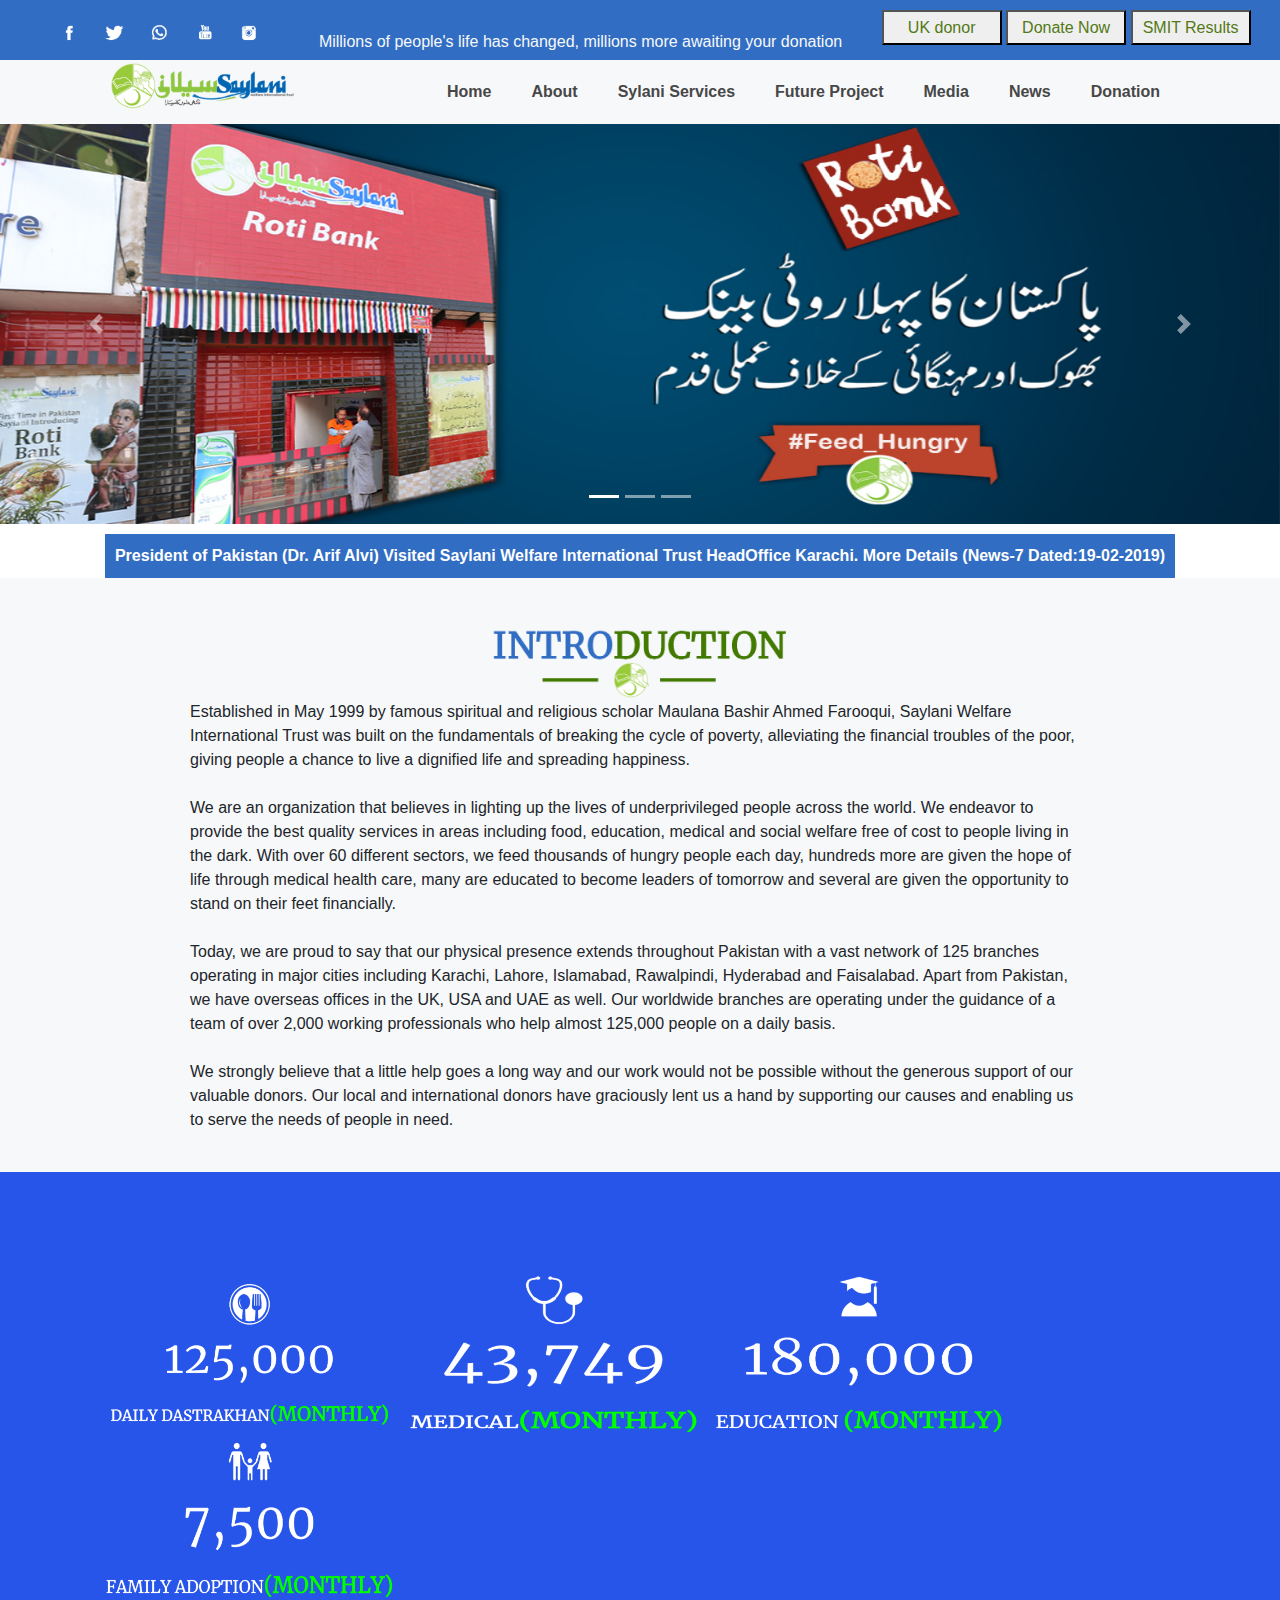
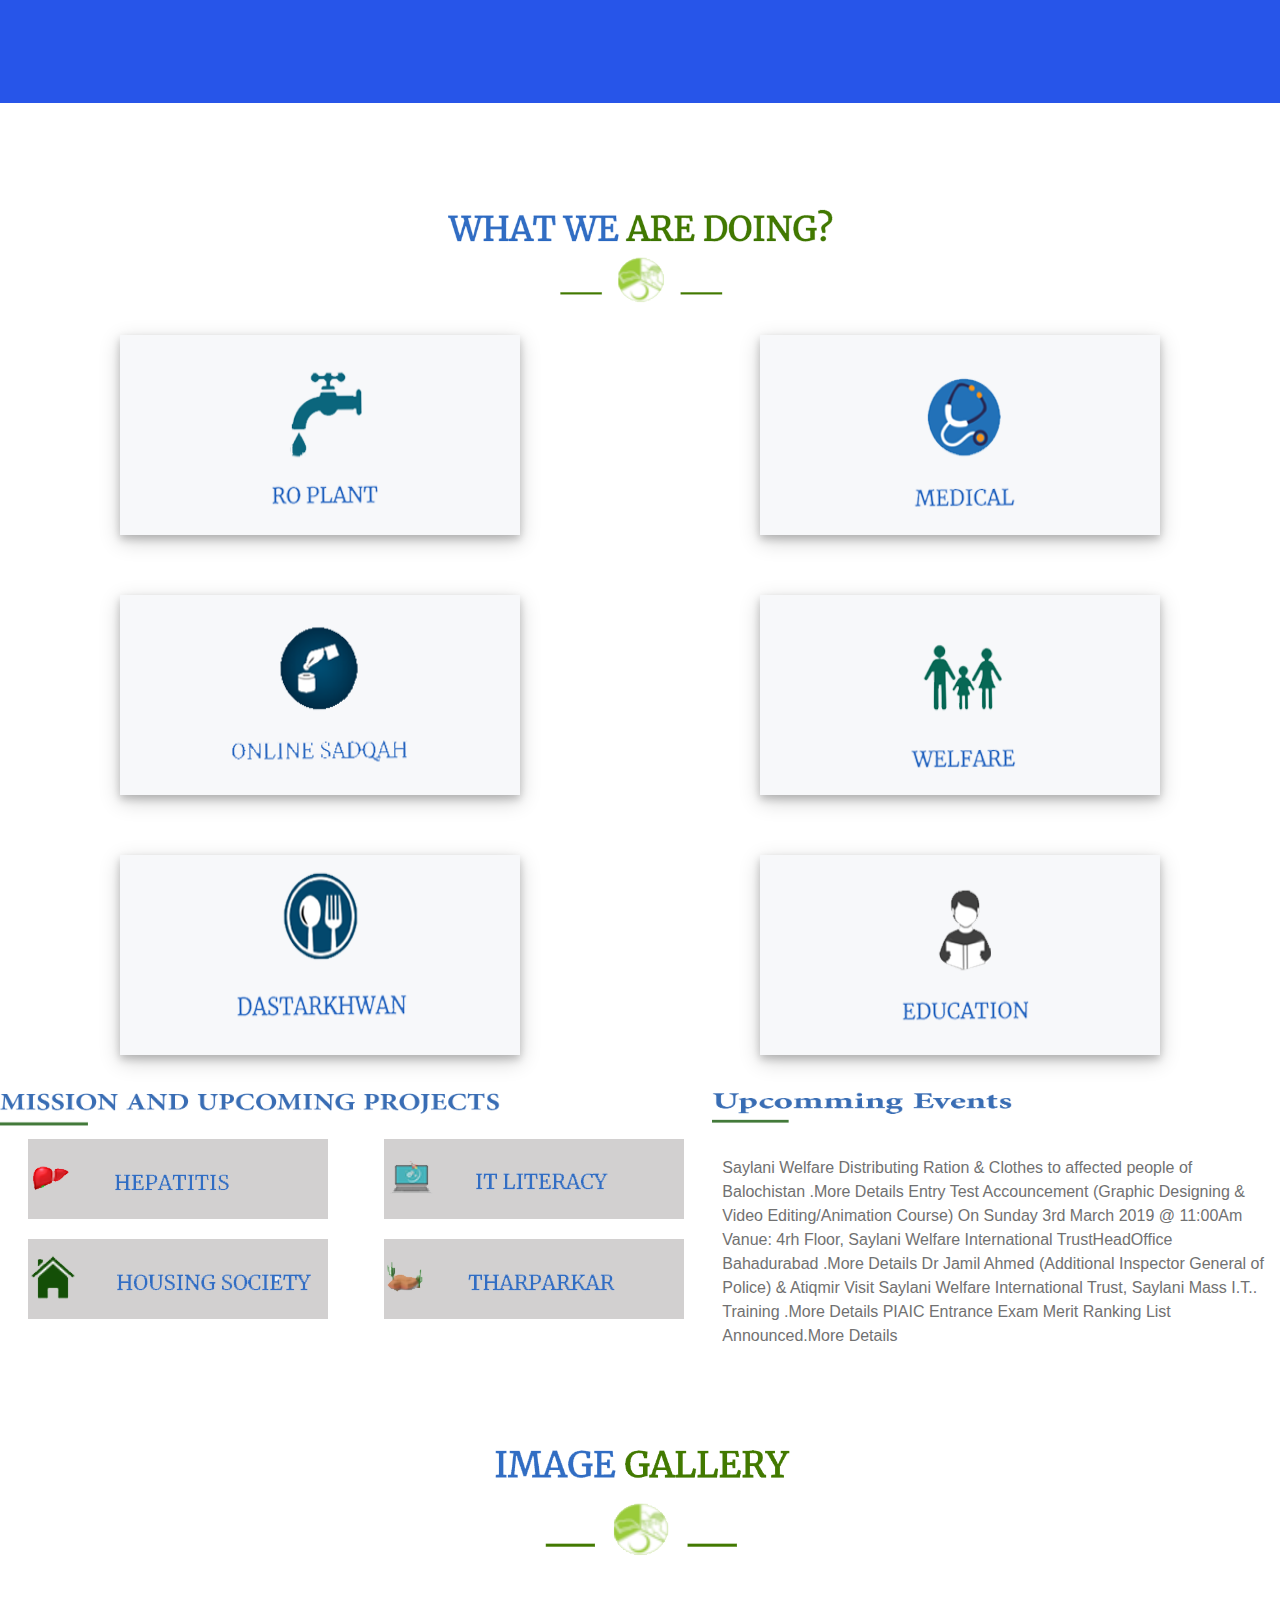
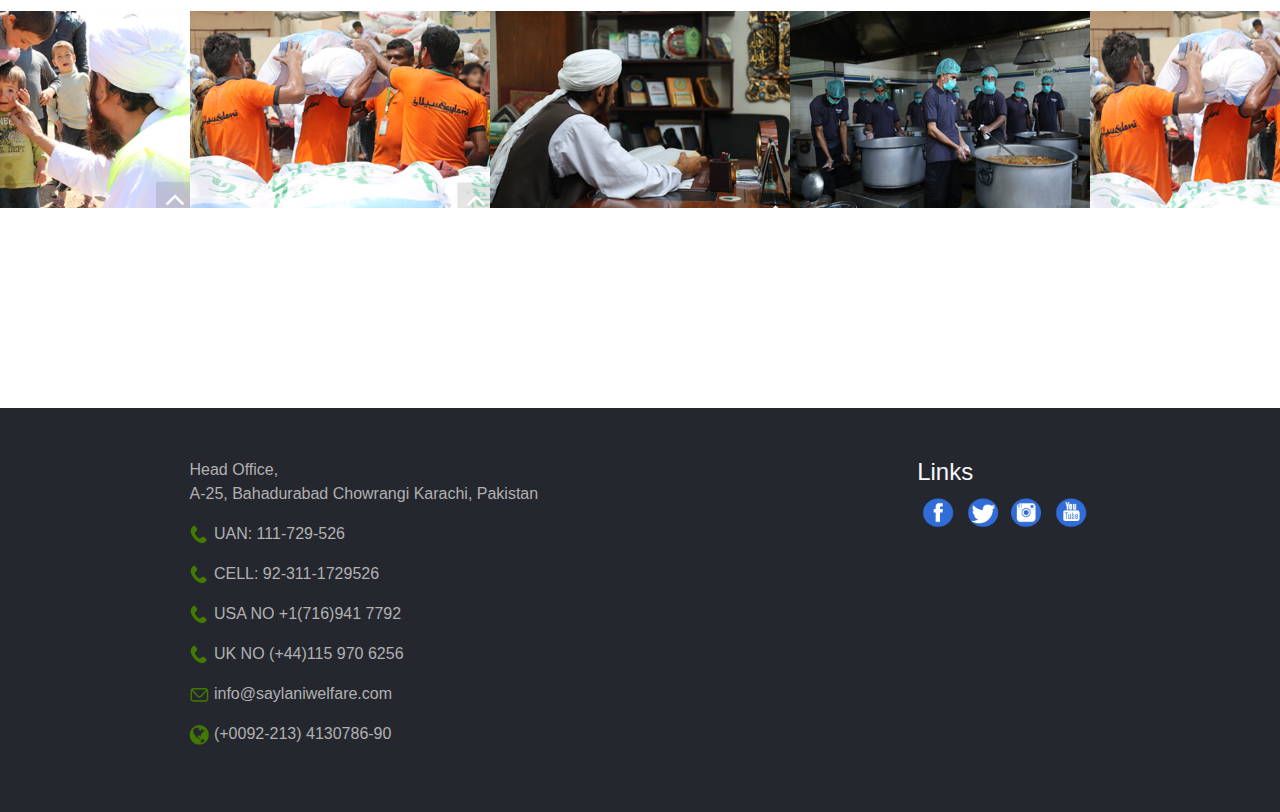
==== index.html @ 1d4e4b9f "completed" ====
<!DOCTYPE html>
<html lang="en">
<head>
   <meta charset="UTF-8">
   <meta name="viewport" content="width=device-width, initial-scale=1.0">
   <link rel="stylesheet" href="https://stackpath.bootstrapcdn.com/bootstrap/4.4.1/css/bootstrap.min.css" integrity="sha384-Vkoo8x4CGsO3+Hhxv8T/Q5PaXtkKtu6ug5TOeNV6gBiFeWPGFN9MuhOf23Q9Ifjh" crossorigin="anonymous"> 
   <link rel="stylesheet" href="style.css">
   <title>Saylani Welfare Trust</title>


</head>
<body>
                            <div class="header">
                               <div class="icn">
                                  <img src="fb.png" class=  " nv social_media_iconic" alt="fb">
                                  <img src="twitter.png" class=" nv social_media_iconic" alt="twitter">
                                  <img src="whatsapp.png" class=" nv social_media_iconic" alt="whatsapp">
                                  <img src="youtube.png" class=" nv social_media_iconic" alt="youtube">
                                  <img src="instagram.png" class=" nv social_media_iconic" alt="instagram">
                               </div>
                                  
                                                 <p class="nv paragraph">
                                                    Millions of people's life has changed, millions more awaiting your donation
                                                 </p>
                                  <div class="leftB">
                                        <button class="nv button">UK donor</button>
                                        <button class="nv button" >Donate Now</button>
                                        <button class="nv button">SMIT Results</button>
                                  </div>
                            
                            </div>
                        
                            <div class="headnav" >
                               <img class="logo" src="Saylani-logo.png" alt="sylani_logo">
                         
                               <div class="nav" >
                                  <ul>
                                     <li> <a href="#"> Home</a></li>
                                     <li>
                                        <a href="#">About</a>
                                           <ul>
                                              <li> <a href="#">Introduction</a> </li>
                                              <li> <a href="#">Chairman</a></li>
                                              <li> <a href="#">Saylani Annual Report</a> </li>
                                           </ul>
                                     </li>
                                     <li>
                                        <a href="#" >Sylani Services</a>
                                              <ul>
                                                 <li><a href="#">Education</a></li>
                                                 <li><a href="#">Welfare</a> </li>
                                                 <li><a href="#">Hajj Application from</a> </li>
                                                 <li><a href="#">Medical</a> </li>
                                                 <li><a href="#">Saylani DastarKhwan</a> </li>
                                                 <li><a href="#">Saylani Ro Plant</a> </li>
                                                 <li><a href="#">Online Sadqah</a> </li>
                                                 <li><a href="#">Online Taweezat/istekhara</a> </li>
                                                 <li><a href="#">Online Saylani job Bank</a> </li>
                                                 <li><a href="#">Online Quran Academy</a> </li>
                                                 <li><a href="#">Books</a> </li>
                                                 <li><a href="#">Sylani Online Masjid</a> </li>
                                              </ul>
                                     </li>
                                     <li>
                                        <a href="#">Future Project</a> 
                                        <ul>
                                           <li>
                                              <a href="#">Sylani University</a>
                                           </li>
                                           <li>
                                              <a href="#">Saylani City</a>
                                           </li>
                                        </ul>
                         
                                     </li>
                                     <li> <a href="#">Media</a></li>
                                     <li><a href="#">News</a> </li>
                                     <li>
                                        <a href="#">Donation</a>
                                           <ul>
                                              <li><a href="#">Sadqa</a></li>
                                              <li><a href="#">Bank Details</a></li>
                                              <li><a href="#">Aqiqa</a></li>
                                              <li><a href="#">Other Donation</a></li>
                                              <li><a href="#">Corona Effecties</a></li>
                                              <li><a href="#">Ramzan - 2020</a></li>
                                              <li><a href="#">Contact Us</a></li>
                                           </ul>
                                     </li>
                                  </ul>
                               </div>
                               
                           </div> 

                     
                              <div class="slider">
                            <div id="carouselExampleIndicators" class="carousel slide" data-ride="carousel">
                               <ol class="carousel-indicators">
                                 <li data-target="#carouselExampleIndicators" data-slide-to="0" class="active"></li>
                                 <li data-target="#carouselExampleIndicators" data-slide-to="1"></li>
                                 <li data-target="#carouselExampleIndicators" data-slide-to="2"></li>
                               </ol>
                               <div class="carousel-inner">
                                 <div class="carousel-item active">
                                   <img src="slide2.jpg" class="d-block w-100" alt="...">
                                 </div>
                                 <div class="carousel-item">
                                   <img src="slide1.jpg" class="d-block w-100" alt="...">
                                 </div>
                                 <div class="carousel-item">
                                   <img src="slider3.png" class="d-block w-100" alt="...">
                                 </div>
                               </div>
                               <a class="carousel-control-prev" href="#carouselExampleIndicators" role="button" data-slide="prev">
                                 <span class="carousel-control-prev-icon" aria-hidden="true"></span>
                                 <span class="sr-only">Previous</span>
                               </a>
                               <a class="carousel-control-next" href="#carouselExampleIndicators" role="button" data-slide="next">
                                 <span class="carousel-control-next-icon" aria-hidden="true"></span>
                                 <span class="sr-only">Next</span>
                               </a>
                             </div> 
                           </div>
                  <div class="i">
                  <div class="red" >
                   
                     <p>
                       President of Pakistan (Dr. Arif Alvi) Visited Saylani Welfare International Trust HeadOffice Karachi. More Details    (News-7 Dated:19-02-2019)
                     </p> 
                  </div>
                  </div>
                  <div class="introo">
               <div class="intro">
                  <div class="introduction">
                     <img src="Introduction.png" alt="intro heading">
                  </div>
                  <div class="body-text">
                     <p>

                        Established in May 1999 by famous spiritual and religious scholar Maulana Bashir Ahmed Farooqui, Saylani Welfare International Trust was built on the fundamentals of breaking the cycle of poverty, alleviating the financial troubles of the poor, giving people a chance to live a dignified life and spreading happiness.

<br>
<br>
We are an organization that believes in lighting up the lives of underprivileged people across the world. We endeavor to provide the best quality services in areas including food, education, medical and social welfare free of cost to people living in the dark. With over 60 different sectors, we feed thousands of hungry people each day, hundreds more are given the hope of life through medical health care, many are educated to become leaders of tomorrow and several are given the opportunity to stand on their feet financially.
<br><br>

Today, we are proud to say that our physical presence extends throughout Pakistan with a vast network of 125 branches operating in major cities including Karachi, Lahore, Islamabad, Rawalpindi, Hyderabad and Faisalabad. Apart from Pakistan, we have overseas offices in the UK, USA and UAE as well. Our worldwide branches are operating under the guidance of a team of over 2,000 working professionals who help almost 125,000 people on a daily basis.
<br><br>
We strongly believe that a little help goes a long way and our work would not be possible without the generous support of our valuable donors. Our local and international donors have graciously lent us a hand by supporting our causes and enabling us to serve the needs of people in need.

<br>
<br>
</p>
                  </div>   
               
               </div>
            </div>

            <div class="figures">
            <div class="figure">
               <img src="1st.png" alt="">
               <img src="2nd.png" alt="">
               <img src="3rd.png" alt="">
               <img src="4th.png" alt="">
            </div>
           </div>






              <div class="what-image">
               <img src="what.png" alt="">
              </div>
              <div class="doingi">
              <div class="doing">
                 
              <div class="ro"><img src="ro.png" alt=""></div>
              <div class="medical"><img src="medical.png" alt=""></div>
              <div class="online"><img src="online.png" alt=""></div>
              <div class="welfare"><img src="welfare.png" alt=""></div>
              <div class="dastarkhan"><img src="dastarkhan.png" alt=""></div>
              <div class="education"><img src="education.png" alt=""></div>
              </div>
              </div>



              <div class="end">
               
               <div class="message">  
                  <div class="mission">
                     <img class="mission" src="mission.png" alt="">
                   <div class="mission-el">
                        <div>
                           <img src="hepatitis.png" alt=""> </div>
                        <div>
                           <img src="it.png" alt=""> </div>
                        <div>
                           <img src="housing.png" alt=""> </div>
                        <div>
                           <img src="thar.png" alt=""> </div>
                   </div>
                  </div>
                 
                 <div class="events">
                  <div><img class="events" src="events.png" alt=""></div>
                 <div class="para"><div class="paragraph"><p>Saylani Welfare Distributing Ration & Clothes to affected people of Balochistan .More Details

                     Entry Test Accouncement (Graphic Designing & Video Editing/Animation Course) On Sunday 3rd March 2019 @ 11:00Am Vanue: 4rh Floor, Saylani Welfare International TrustHeadOffice Bahadurabad .More Details
                     
                     Dr Jamil Ahmed (Additional Inspector General of Police) & Atiqmir Visit Saylani Welfare International Trust, Saylani Mass I.T.. Training .More Details
                     
                     PIAIC Entrance Exam Merit Ranking List Announced.More Details</p></div>
                  </div>
               </div> 
               </div>

              </div>





              <div class="image-gellery">
                 <img src="gallery.png" alt="">
              </div>
              <div class="gallery-stack">
                 <div class="ma">
                         <div><img src="first.png" alt=""></div>
                         <div><img src="second.png" alt=""></div>
                         <div><img src="thrid.png" alt=""></div>
                         <div><img src="fourth.png" alt=""></div>
                         <div><img src="fivth.png" alt=""></div>
                  </div>
            </div>



            <div class="footer">
               <div class="headoffice">
                  <p>Head Office,<br>A-25, Bahadurabad Chowrangi Karachi, Pakistan <br></p>
                  <p><img src="call.png" alt="">     UAN: 111-729-526       </p>
                  <p><img src="call.png" alt="">      CELL: 92-311-1729526      </p>
                  <p><img src="call.png" alt="">      USA NO +1(716)941 7792      </p>
                  <p><img src="call.png" alt="">       UK NO (+44)115 970 6256     </p>
                  <p><img src="message.png" alt="">    info@saylaniwelfare.com     </p>
                  <p><img src="global.png" alt="">     (+0092-213) 4130786-90     </p>
               </div>

               
               <div class="ink">
                  <div><h4>Links</h4></div>
                  <div class="socialmediali">
                     <img src="fb1.png" alt="">
                     <img src="twitter1.png" alt="">
                     <img src="instagram1.png" alt="">
                     <img src="youtube1.png" alt="">
                     
                  </div>

               </div>

            </div>
















               </body>


<script src="https://code.jquery.com/jquery-3.4.1.slim.min.js" integrity="sha384-J6qa4849blE2+poT4WnyKhv5vZF5SrPo0iEjwBvKU7imGFAV0wwj1yYfoRSJoZ+n" crossorigin="anonymous"></script>
<script src="https://cdn.jsdelivr.net/npm/popper.js@1.16.0/dist/umd/popper.min.js" integrity="sha384-Q6E9RHvbIyZFJoft+2mJbHaEWldlvI9IOYy5n3zV9zzTtmI3UksdQRVvoxMfooAo" crossorigin="anonymous"></script>
<script src="https://stackpath.bootstrapcdn.com/bootstrap/4.4.1/js/bootstrap.min.js" integrity="sha384-wfSDF2E50Y2D1uUdj0O3uMBJnjuUD4Ih7YwaYd1iqfktj0Uod8GCExl3Og8ifwB6" crossorigin="anonymous"></script>


</html>
---- style.css ----
*{
   padding: 0px;
   margin: 0;
   font-family: sans-serif;
}
   .red{
      width: fit-content;
      background-color: #316DC3;
      color: white;
      font-weight: bold;
      display: flex;
      justify-content:center ;
      margin-top: 10px;
   }
   .red p{
      margin: 10px;
   }
   .i{
      display: flex;
      justify-content: center;
   }

   .introduction{
   display: flex;
   justify-content: center;
   position: relative;
   margin-top: 40px;
   }
   .body-text{
      background-color: #F7F8FA;
   max-width: 900px;
   }
   .introo{
      background-color: #F7F8FA;
      display: flex;
      justify-content: center;
      padding: 10;
   }
   .introduction img{
   max-width: 300px;
   
   }
   .message{
      display: flex;
      justify-content: row;
      flex-wrap: nowrap;

   }
   .paragraph p{
      color: #717171;
   }
   .paragraph{
      margin: 10px;
      max-width:1000px;
   }
   
   *{
      /* border: 1px solid black; */
   }

   .end .message .mission-el{
      display: flex;
      justify-content: space-around;
      flex-wrap: wrap;
   }
   .end .message .mission-el div{
      display: flex;
      align-items: center;
      margin: 10px;
      min-width: 300px;
      min-height: 80px;
      background-color: hsl(0, 2%, 82%);
      /* border:1px solid #474747; */
   }
   .end img[class="mission"]{
      max-width: 500px;
   }
   .end img[class="events"]{
      max-width: 300px;

   }
   .doing{
      display: flex;
      flex-wrap: wrap;
      justify-content: space-around;
   }

   .doing div{
      display: flex;
      justify-content: center;
      background-color: #F7F8FA;
      box-shadow: 0 4px 8px 0 rgba(0, 0, 0, 0.2), 0 6px 20px 0 rgba(0, 0, 0, 0.19);
      margin: 30px;
      min-width: 400px;
      min-height: 200px;
   }
   .what-image img{
      width: 400px;
   }
   .what-image{
      margin-top: 100px;
      display: flex;
      justify-content: center;
   }

   .figures{
      background-color: #2755E9;
      display: flex;
      justify-content: center;
      padding: 50px;
   }
   .figure img{
      max-width: 300px;
   }
   .figure{
      padding: 50px;
   }
   .header{
      /* border: 4px solid red; */
      background-color: #316DC3;
      min-height: 60px;
      max-height: 200px;
      padding-left: 30px;
      padding-bottom: 10px;
      display: flex;
      flex-direction: row;
      flex-wrap: wrap;
      justify-content: space-evenly;
      
   }
   .social_media_iconic{
      height: 5mm;
      width: 5 mm;
      padding-right: 20px; 
      position: relative;
      top: 20px; 
   
   }

   .paragraph{
      color: #F7F8FA;
      width: fit-content;
      height: fit-content;
      position: relative;
      top: 20px;
   }
   .leftB{
      position: relative;
      top: 10px;
      /* padding-top: 8px; */
   }
   .button{
      color:#537917;
      height: 35px;
      width: 120px;
   }
  


*{
   /* border: 1px solid black; */
}



.slider img{
   max-height: 400px;

}
.headnav::after{
   content: " ";
   display: block;
   clear: both;
 } 

   .headnav{
      
      /* border: 4px solid #316DC3 ; */
      position: relative;
      z-index: 20;
      width: 100%;
      background-color: #F7F8FA;
      padding: 0 100px;
      box-sizing: border-box;
      /* border-bottom: 1px solid rgba(0, 0, 0, 0.2); */
   }

   .headnav img{
      float: left;
      width: 200px;
   }





   .nav{
      position: relative;
      float: right;
   }

   .nav ul{
      margin: 0px;
      padding: 0px;
      display: flex;
   }

   .nav ul li{
      list-style: none;
   }

   .nav > ul > li > a:hover{
      color: #F7F8FA;
      background-color: #316DC3;
      border: 1px  solid white;
      border-radius: 30px;
   }

   .nav  ul  li ul li a:hover{
      color: #F7F8FA;
      background-color: #316DC3;
      border: 1px solid white;
   }

   .nav ul li a{
      display: block;
      color:#474747;
      font-weight: bold;
      padding: 20px 20px;
      text-decoration: none;

   }

   .nav ul li ul{
      display: block;
      background-color: #F7F8FA;
      min-width: 100px;
      position: absolute;
      visibility: hidden;
   
      margin: 1px;
   }

   .nav ul li:hover ul{
      visibility: visible;
   }

   
   .nav ul li ul li a{
    padding: 10px;  
   }






.footer{
   background-color:#25272E ;
   margin-top: 200px;
   /* min-height:400px ; */
   display: flex;
   justify-content: space-around;
   
   flex-wrap: nowrap;
}
.headoffice{
margin:50px ;
}
.ink{
   margin: 50px;
}
.ink img{
   max-width: 40px;
}
.ink h4{
   color: #F7F8FA;
}
.headoffice p{
   color: #B1B1B2;
}
.headoffice img{
   width: 20px;
}







   .image-gellery{
      display: flex;
      justify-content: center;
   }
   .image-gellery img{
      
      margin-top: 100px;
      margin-bottom: 50px;
      max-width: 300px;
   }
   .gallery-stack{
      display: flex;
      justify-content: center;
      
   }
   .gallery-stack .ma{
      display: flex;
      flex-direction: row;
   }
   .gallery-stack img{
      max-width: 300px;

   }
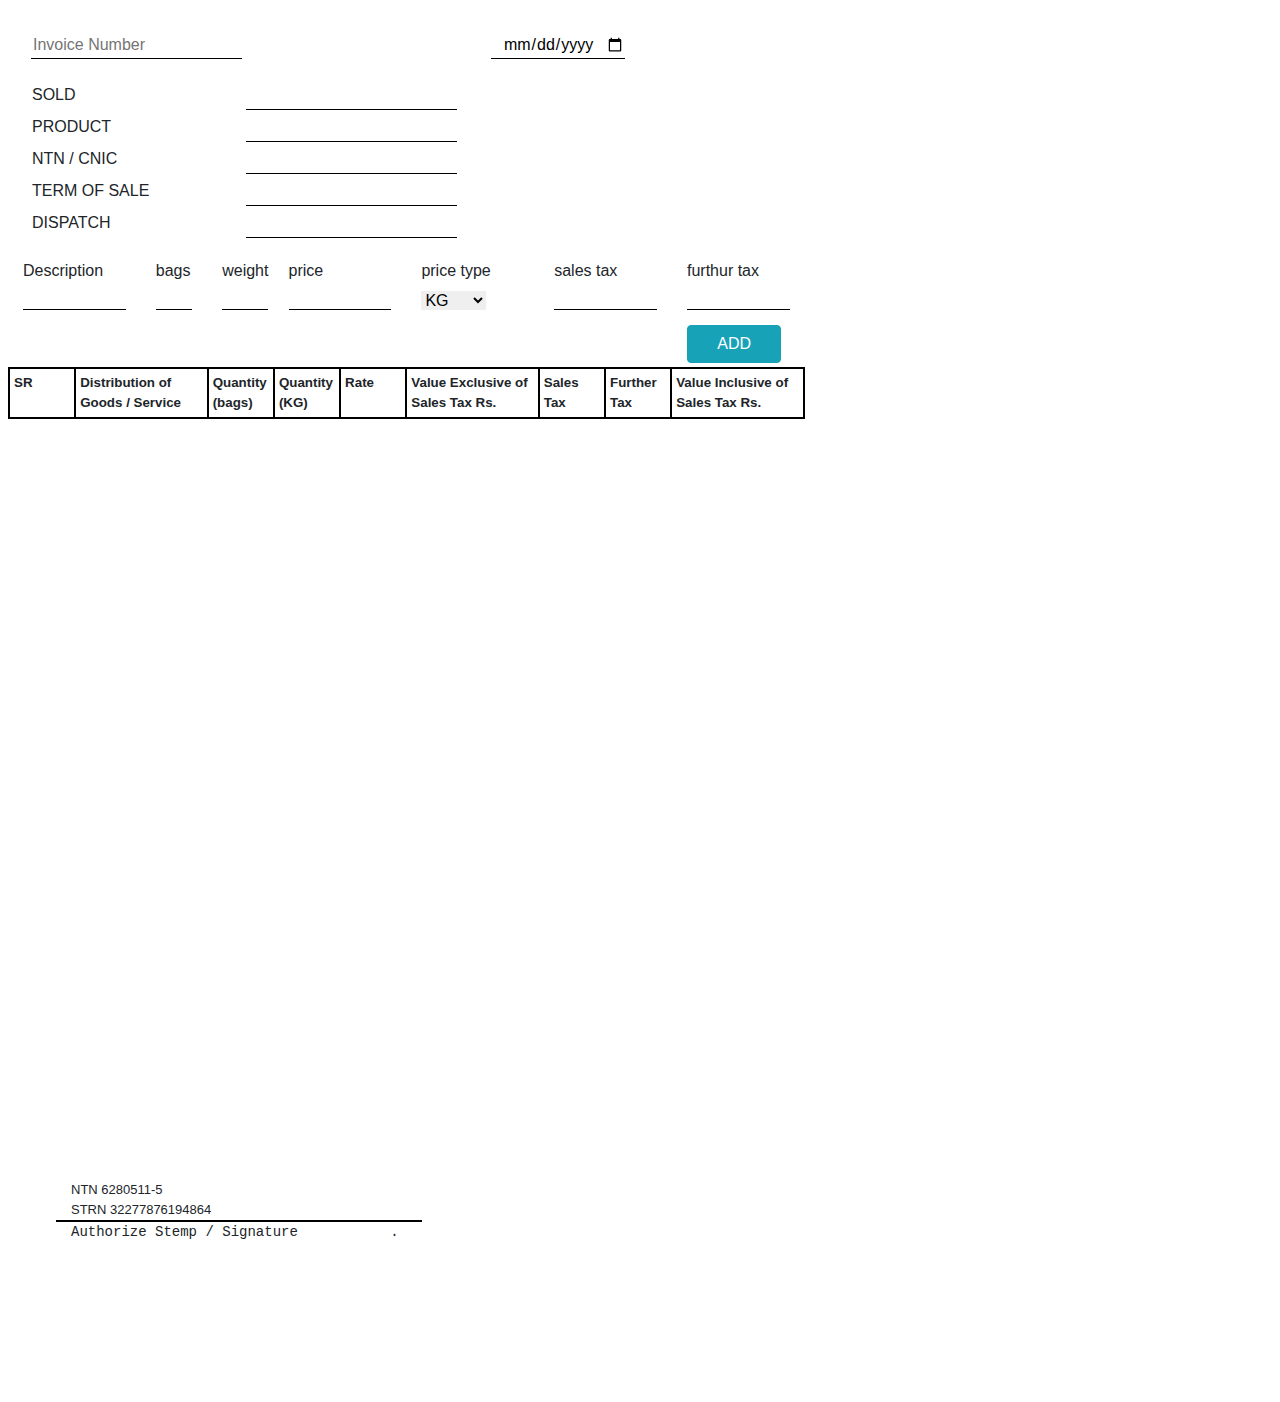
==== commit 8575533d: "Update index.html" ====
--- a/index.html
+++ b/index.html
@@ -1,290 +1,358 @@
 <!DOCTYPE html>
 <html lang="en">
 <head>
-   <meta charset="UTF-8">
-   <meta name="viewport" content="width=device-width, initial-scale=1.0">
-   <link rel="stylesheet" href="https://stackpath.bootstrapcdn.com/bootstrap/4.4.1/css/bootstrap.min.css" integrity="sha384-Vkoo8x4CGsO3+Hhxv8T/Q5PaXtkKtu6ug5TOeNV6gBiFeWPGFN9MuhOf23Q9Ifjh" crossorigin="anonymous"> 
-   <link rel="stylesheet" href="style.css">
-   <title>Saylani Welfare Trust</title>
+    <meta charset="UTF-8">
+    <meta http-equiv="X-UA-Compatible" content="IE=edge">
+    <meta name="viewport" content="width=device-width, initial-scale=1.0">
+    <link rel="stylesheet" href="https://maxcdn.bootstrapcdn.com/bootstrap/4.0.0/css/bootstrap.min.css" integrity="sha384-Gn5384xqQ1aoWXA+058RXPxPg6fy4IWvTNh0E263XmFcJlSAwiGgFAW/dAiS6JXm" crossorigin="anonymous">
+    <title>Aswa Traders| INVOICE</title>
+    <style>
+
+        
+.footer{
+
+position: absolute;
+top: 1270px;  
+}
+
+.signature{
+position: absolute;
+top: 1220px;
+}
+
+.ntn{
+position: absolute;
+top: 1180px;
+}
+
+@media only print{
+.in-item{
+    display: none;
+}
+}
+
+input{
+border: none;
+border-bottom: 1px solid black;
+}
+
+.main, body{
+position: relative;
+width: 8.3in;
+height: 14.6in;
+}
+
+.border-d{
+
+border: 1px solid black;
+}
+.border-dl{
+
+border: 2px solid black;
+}
+
+.in-item input{
+width: 100%;
+}
+
+    </style>
+
 
 
 </head>
 <body>
-                            <div class="header">
-                               <div class="icn">
-                                  <img src="fb.png" class=  " nv social_media_iconic" alt="fb">
-                                  <img src="twitter.png" class=" nv social_media_iconic" alt="twitter">
-                                  <img src="whatsapp.png" class=" nv social_media_iconic" alt="whatsapp">
-                                  <img src="youtube.png" class=" nv social_media_iconic" alt="youtube">
-                                  <img src="instagram.png" class=" nv social_media_iconic" alt="instagram">
-                               </div>
-                                  
-                                                 <p class="nv paragraph">
-                                                    Millions of people's life has changed, millions more awaiting your donation
-                                                 </p>
-                                  <div class="leftB">
-                                        <button class="nv button">UK donor</button>
-                                        <button class="nv button" >Donate Now</button>
-                                        <button class="nv button">SMIT Results</button>
-                                  </div>
-                            
-                            </div>
-                        
-                            <div class="headnav" >
-                               <img class="logo" src="Saylani-logo.png" alt="sylani_logo">
-                         
-                               <div class="nav" >
-                                  <ul>
-                                     <li> <a href="#"> Home</a></li>
-                                     <li>
-                                        <a href="#">About</a>
-                                           <ul>
-                                              <li> <a href="#">Introduction</a> </li>
-                                              <li> <a href="#">Chairman</a></li>
-                                              <li> <a href="#">Saylani Annual Report</a> </li>
-                                           </ul>
-                                     </li>
-                                     <li>
-                                        <a href="#" >Sylani Services</a>
-                                              <ul>
-                                                 <li><a href="#">Education</a></li>
-                                                 <li><a href="#">Welfare</a> </li>
-                                                 <li><a href="#">Hajj Application from</a> </li>
-                                                 <li><a href="#">Medical</a> </li>
-                                                 <li><a href="#">Saylani DastarKhwan</a> </li>
-                                                 <li><a href="#">Saylani Ro Plant</a> </li>
-                                                 <li><a href="#">Online Sadqah</a> </li>
-                                                 <li><a href="#">Online Taweezat/istekhara</a> </li>
-                                                 <li><a href="#">Online Saylani job Bank</a> </li>
-                                                 <li><a href="#">Online Quran Academy</a> </li>
-                                                 <li><a href="#">Books</a> </li>
-                                                 <li><a href="#">Sylani Online Masjid</a> </li>
-                                              </ul>
-                                     </li>
-                                     <li>
-                                        <a href="#">Future Project</a> 
-                                        <ul>
-                                           <li>
-                                              <a href="#">Sylani University</a>
-                                           </li>
-                                           <li>
-                                              <a href="#">Saylani City</a>
-                                           </li>
-                                        </ul>
-                         
-                                     </li>
-                                     <li> <a href="#">Media</a></li>
-                                     <li><a href="#">News</a> </li>
-                                     <li>
-                                        <a href="#">Donation</a>
-                                           <ul>
-                                              <li><a href="#">Sadqa</a></li>
-                                              <li><a href="#">Bank Details</a></li>
-                                              <li><a href="#">Aqiqa</a></li>
-                                              <li><a href="#">Other Donation</a></li>
-                                              <li><a href="#">Corona Effecties</a></li>
-                                              <li><a href="#">Ramzan - 2020</a></li>
-                                              <li><a href="#">Contact Us</a></li>
-                                           </ul>
-                                     </li>
-                                  </ul>
-                               </div>
-                               
-                           </div> 
-
-                     
-                              <div class="slider">
-                            <div id="carouselExampleIndicators" class="carousel slide" data-ride="carousel">
-                               <ol class="carousel-indicators">
-                                 <li data-target="#carouselExampleIndicators" data-slide-to="0" class="active"></li>
-                                 <li data-target="#carouselExampleIndicators" data-slide-to="1"></li>
-                                 <li data-target="#carouselExampleIndicators" data-slide-to="2"></li>
-                               </ol>
-                               <div class="carousel-inner">
-                                 <div class="carousel-item active">
-                                   <img src="slide2.jpg" class="d-block w-100" alt="...">
-                                 </div>
-                                 <div class="carousel-item">
-                                   <img src="slide1.jpg" class="d-block w-100" alt="...">
-                                 </div>
-                                 <div class="carousel-item">
-                                   <img src="slider3.png" class="d-block w-100" alt="...">
-                                 </div>
-                               </div>
-                               <a class="carousel-control-prev" href="#carouselExampleIndicators" role="button" data-slide="prev">
-                                 <span class="carousel-control-prev-icon" aria-hidden="true"></span>
-                                 <span class="sr-only">Previous</span>
-                               </a>
-                               <a class="carousel-control-next" href="#carouselExampleIndicators" role="button" data-slide="next">
-                                 <span class="carousel-control-next-icon" aria-hidden="true"></span>
-                                 <span class="sr-only">Next</span>
-                               </a>
-                             </div> 
-                           </div>
-                  <div class="i">
-                  <div class="red" >
-                   
-                     <p>
-                       President of Pakistan (Dr. Arif Alvi) Visited Saylani Welfare International Trust HeadOffice Karachi. More Details    (News-7 Dated:19-02-2019)
-                     </p> 
-                  </div>
-                  </div>
-                  <div class="introo">
-               <div class="intro">
-                  <div class="introduction">
-                     <img src="Introduction.png" alt="intro heading">
-                  </div>
-                  <div class="body-text">
-                     <p>
-
-                        Established in May 1999 by famous spiritual and religious scholar Maulana Bashir Ahmed Farooqui, Saylani Welfare International Trust was built on the fundamentals of breaking the cycle of poverty, alleviating the financial troubles of the poor, giving people a chance to live a dignified life and spreading happiness.
-
-<br>
-<br>
-We are an organization that believes in lighting up the lives of underprivileged people across the world. We endeavor to provide the best quality services in areas including food, education, medical and social welfare free of cost to people living in the dark. With over 60 different sectors, we feed thousands of hungry people each day, hundreds more are given the hope of life through medical health care, many are educated to become leaders of tomorrow and several are given the opportunity to stand on their feet financially.
-<br><br>
-
-Today, we are proud to say that our physical presence extends throughout Pakistan with a vast network of 125 branches operating in major cities including Karachi, Lahore, Islamabad, Rawalpindi, Hyderabad and Faisalabad. Apart from Pakistan, we have overseas offices in the UK, USA and UAE as well. Our worldwide branches are operating under the guidance of a team of over 2,000 working professionals who help almost 125,000 people on a daily basis.
-<br><br>
-We strongly believe that a little help goes a long way and our work would not be possible without the generous support of our valuable donors. Our local and international donors have graciously lent us a hand by supporting our causes and enabling us to serve the needs of people in need.
-
-<br>
-<br>
-</p>
-                  </div>   
+<div>
+    <div class="container main p-0 m-0 ml-2 mr-3">
+        <div class="row p-0 m-0">
+            <div class="col-12 p-0 m-0"><img class="logo img-fluid" src="logo-aswa.gif" alt=""></div>
+        </div>
+        <div class="row m-0 mt-2 "></div>
+        <div class="row p-0 m-0 ml-2 mb-4"> 
+            <div class="col-3"> <input type="text" placeholder="Invoice Number"></div>
+            <div class="col-3 offset-4"><input style="text-align: center;" type="date" ></div> 
+        </div>
+        <div class="row p-0 m-0">
+            <div class="col-3 ml-4 p-0"><label for="sold_input"> SOLD </label></div> 
+            <div class="col-6"><input id="sold_input" type="text"></div>
+        </div>
+        <div class="row p-0 m-0">
+            <div class="col-3 ml-4 p-0"><label for="product"> PRODUCT </label></div> 
+            <div class="col-6"><input id="product" type="text"></div>
+        </div>
+        <div class="row p-0 m-0">
+            <div class="col-3 ml-4 p-0"><label for="ntn"> NTN / CNIC </label></div> 
+            <div class="col-6"><input id="ntn" type="tel"></div>
+        </div>
+        <div class="row p-0 m-0">
+            <div class="col-3 ml-4 p-0"><label for="term"> TERM OF SALE </label></div> 
+            <div class="col-6"><input id="term" type="text"></div>
+        </div>
+        <div class="row p-0 m-0 mb-3">
+            <div class="col-3 ml-4 p-0"><label for="dispatch"> DISPATCH </label></div> 
+            <div class="col-6"><input id="dispatch" type="text"></div>
+        </div>
+
+
+        <div class="row p-0 m-0 in-item">
+            <!-- <div class="col-1 Serial"><label>SR<input type="tel"></label></div>    -->
+            <div class="col-2 disc"><label>Description<input type="text"></label></div>
+            <div class="col-1 bags"><label>bags<input type="tel"></label></div>
+            <div class="col-1 weights"><label>weight<input type="tel"></label></div>
+            <div class="col-2 prices"><label>price<input type="tel"></label></div>
+            <div class="col-2 typo"><label>price type 
+                <select name="" class="mt-2" style="border: none;" id="price_option">
+                    <option value="0">KG</option>
+                    <option value="1">BAGS</option>
+                </select>
+            </label></div>
+            <div class="col-2 sale-tax"><label>sales tax<input type="tel"></label></div>
+            <div class="col-2 further-tax"><label>furthur tax<input type="tel"></label></div>    
+        </div>
+
+        <div class="row justify-content-end pl-0 pr-0 pt-1 pb-1 m-0 in-item">
+            <div class="col-2"><div class="btn btn-info col-11 Submit-btn">ADD</div></div>
+        </div>
+
+    <div class="container table-data p-0 m-0">
+        <!-- // for filing data -->
+        <div class="row border-d p-0 m-0" style="font-size: smaller; font-weight: bold;">
+            <div class="col-1 p-1 border-d">SR</div>
+            <div class="col-2 p-1 border-d">Distribution of Goods / Service</div>
+            <div class="col-1 p-1 border-d">Quantity (bags)</div>
+            <div class="col-1 p-1 border-d">Quantity (KG)</div>
+            <div class="col-1 p-1 border-d">Rate</div>
+            <div class="col-2 p-1 border-d">Value Exclusive of Sales Tax Rs.</div>
+            <div class="col-1 p-1 border-d">Sales Tax</div>
+            <div class="col-1 p-1 border-d">Further Tax</div>
+            <div class="col-2 p-1 border-d">Value Inclusive of Sales Tax Rs.</div>
+        </div>
+    </div>
+
+    <div class="row p-0 m-0 ml-5 ntn" style="font-size: small;">
+        <div class="col-12"> NTN 6280511-5 <br> STRN 32277876194864 </div> 
+  </div>
+  <div class="row p-0 m-0 ml-5 signature">
+        <div class="col-12"  style="border-Top: 2px solid black ;"> <pre>Authorize Stemp / Signature           . </pre> </div> 
+  </div>
+         
+        <div class="row footer p-0 m-0">
+             <div class="col-12 p-0 m-0"><img class="logo img-fluid" src="footer.gif" alt=""></div>
+         </div> 
+    </div>
+
+    
+    <script src="https://code.jquery.com/jquery-3.5.1.min.js" integrity="sha256-9/aliU8dGd2tb6OSsuzixeV4y/faTqgFtohetphbbj0=" crossorigin="anonymous"></script>
+    <script>
+        $(document).ready(function(){
+            class Data_table{
+                static SR = 0;
+                static Total = 0;               
+
+                constructor( dis , bags , kg, rate, type, sale_t, furthur_t ){
+                 
+                    // this.value_in=0;
+                    // this.value_ex=0;
+                    Data_table.SR += 1;
+                    this.total_value=0;
+                    this.description = dis;
+                    this.bags = bags;
+                    this.weight = kg;
+                    this.rate = rate;
+                    this.type = type;
+                    //calling value exclusive
+                    this.value_exc(kg , bags );
+                    
+                    this.sale_t = sale_t;
+                    //caing sale tax
+                    this.sale_tax();
+                    
+                    this.furthur_t =furthur_t;
+                    //calling furthur tax
+                    this.furthur_tax();
+                    
+                    //calling value inclusive
+                    this.value_inc();
+                
+                    //TOTAL VALUE
+                    Data_table.Total += this.value_in;
+                }
+
+                value_exc(kg, bags){
+                    if(this.type==0){
+                        this.value_ex = this.rate * kg;
+                    }
+                    else{
+                        this.value_ex = this.rate * bags;                        
+                    }
+                }
+
+                sale_tax(){
+                    this.sale_t = (this.sale_t/100)*this.value_ex; 
+                }
+
+                furthur_tax(){
+                    this.furthur_t = (this.furthur_t/100)*this.value_ex; 
+                }
+
+                value_inc(){
+                    this.value_in = (this.furthur_t + this.sale_t + this.value_ex);
+                }
+
+                get Description(){
+                    return this.description;
+                }
+
+                get Bags(){
+                    return this.bags;
+                }
+
+                get Weight(){
+                    return this.weight;
+                }
+                 
+                get Price(){
+                    return this.rate;
+                }
+
+                get Price_type(){
+                    if(this.type==0){
+                        return "/KG";
+                    }
+                    else{
+                        return "/BAG";
+                    }
+                }
+
+                get value_exclude(){
+                    return this.value_ex;
+                }
+
+                get value_include(){
+                    return this.value_in;
+                }
+
+                get sales_tax(){
+                    return this.sale_t;
+                }
+
+                get furthurs_tax(){
+                    return this.furthur_t;
+                }
+
+            }
+            
+
+
+
+// in words
+// System for American Numbering 
+var th_val = ['', 'thousand', 'million', 'billion', 'trillion'];
+// System for uncomment this line for Number of English 
+// var th_val = ['','thousand','million', 'milliard','billion'];
+ 
+var dg_val = ['zero', 'one', 'two', 'three', 'four', 'five', 'six', 'seven', 'eight', 'nine'];
+var tn_val = ['ten', 'eleven', 'twelve', 'thirteen', 'fourteen', 'fifteen', 'sixteen', 'seventeen', 'eighteen', 'nineteen'];
+var tw_val = ['twenty', 'thirty', 'forty', 'fifty', 'sixty', 'seventy', 'eighty', 'ninety'];
+function toWordsconver(s) {
+  s = s.toString();
+    s = s.replace(/[\, ]/g, '');
+    if (s != parseFloat(s))
+        return 'not a number ';
+    var x_val = s.indexOf('.');
+    if (x_val == -1)
+        x_val = s.length;
+    if (x_val > 15)
+        return 'too big';
+    var n_val = s.split('');
+    var str_val = '';
+    var sk_val = 0;
+    for (var i = 0; i < x_val; i++) {
+        if ((x_val - i) % 3 == 2) {
+            if (n_val[i] == '1') {
+                str_val += tn_val[Number(n_val[i + 1])] + ' ';
+                i++;
+                sk_val = 1;
+            } else if (n_val[i] != 0) {
+                str_val += tw_val[n_val[i] - 2] + ' ';
+                sk_val = 1;
+            }
+        } else if (n_val[i] != 0) {
+            str_val += dg_val[n_val[i]] + ' ';
+            if ((x_val - i) % 3 == 0)
+                str_val += 'hundred ';
+            sk_val = 1;
+        }
+        if ((x_val - i) % 3 == 1) {
+            if (sk_val)
+                str_val += th_val[(x_val - i - 1) / 3] + ' ';
+            sk_val = 0;
+        }
+    }
+    if (x_val != s.length) {
+        var y_val = s.length;
+        str_val += 'point ';
+        for (var i = x_val + 1; i < y_val; i++)
+            str_val += dg_val[n_val[i]] + ' ';
+    }
+    return str_val.replace(/\s+/g, ' ');
+}
+//in words
+
+
+
+
+            
+            
+            $('.Submit-btn').click(function(){
+
+                let dataSerail = [];
+                var input_data = {
+                description_value : "Non",
+                bags : 0,
+                Kgs : 0,
+                prices : 0,
+                prices_type : 0,
+                sale_taxes: 0,
+                further_taxes: 0
+                }; 
+
+                input_data[0] = $('.disc input').val();
+                input_data[1] = $('.bags input').val();
+                input_data[2] = $('.weights input').val();
+                input_data[3] = $('.prices input').val();
+                input_data[4] = $('.typo select').val();
+                input_data[5] = $('.sale-tax input').val();
+                input_data[6] = $('.further-tax input').val();
                
-               </div>
-            </div>
-
-            <div class="figures">
-            <div class="figure">
-               <img src="1st.png" alt="">
-               <img src="2nd.png" alt="">
-               <img src="3rd.png" alt="">
-               <img src="4th.png" alt="">
-            </div>
-           </div>
-
-
-
-
-
-
-              <div class="what-image">
-               <img src="what.png" alt="">
-              </div>
-              <div class="doingi">
-              <div class="doing">
-                 
-              <div class="ro"><img src="ro.png" alt=""></div>
-              <div class="medical"><img src="medical.png" alt=""></div>
-              <div class="online"><img src="online.png" alt=""></div>
-              <div class="welfare"><img src="welfare.png" alt=""></div>
-              <div class="dastarkhan"><img src="dastarkhan.png" alt=""></div>
-              <div class="education"><img src="education.png" alt=""></div>
-              </div>
-              </div>
-
-
-
-              <div class="end">
-               
-               <div class="message">  
-                  <div class="mission">
-                     <img class="mission" src="mission.png" alt="">
-                   <div class="mission-el">
-                        <div>
-                           <img src="hepatitis.png" alt=""> </div>
-                        <div>
-                           <img src="it.png" alt=""> </div>
-                        <div>
-                           <img src="housing.png" alt=""> </div>
-                        <div>
-                           <img src="thar.png" alt=""> </div>
-                   </div>
-                  </div>
-                 
-                 <div class="events">
-                  <div><img class="events" src="events.png" alt=""></div>
-                 <div class="para"><div class="paragraph"><p>Saylani Welfare Distributing Ration & Clothes to affected people of Balochistan .More Details
-
-                     Entry Test Accouncement (Graphic Designing & Video Editing/Animation Course) On Sunday 3rd March 2019 @ 11:00Am Vanue: 4rh Floor, Saylani Welfare International TrustHeadOffice Bahadurabad .More Details
-                     
-                     Dr Jamil Ahmed (Additional Inspector General of Police) & Atiqmir Visit Saylani Welfare International Trust, Saylani Mass I.T.. Training .More Details
-                     
-                     PIAIC Entrance Exam Merit Ranking List Announced.More Details</p></div>
-                  </div>
-               </div> 
-               </div>
-
-              </div>
-
-
-
-
-
-              <div class="image-gellery">
-                 <img src="gallery.png" alt="">
-              </div>
-              <div class="gallery-stack">
-                 <div class="ma">
-                         <div><img src="first.png" alt=""></div>
-                         <div><img src="second.png" alt=""></div>
-                         <div><img src="thrid.png" alt=""></div>
-                         <div><img src="fourth.png" alt=""></div>
-                         <div><img src="fivth.png" alt=""></div>
-                  </div>
-            </div>
-
-
-
-            <div class="footer">
-               <div class="headoffice">
-                  <p>Head Office,<br>A-25, Bahadurabad Chowrangi Karachi, Pakistan <br></p>
-                  <p><img src="call.png" alt="">     UAN: 111-729-526       </p>
-                  <p><img src="call.png" alt="">      CELL: 92-311-1729526      </p>
-                  <p><img src="call.png" alt="">      USA NO +1(716)941 7792      </p>
-                  <p><img src="call.png" alt="">       UK NO (+44)115 970 6256     </p>
-                  <p><img src="message.png" alt="">    info@saylaniwelfare.com     </p>
-                  <p><img src="global.png" alt="">     (+0092-213) 4130786-90     </p>
-               </div>
-
-               
-               <div class="ink">
-                  <div><h4>Links</h4></div>
-                  <div class="socialmediali">
-                     <img src="fb1.png" alt="">
-                     <img src="twitter1.png" alt="">
-                     <img src="instagram1.png" alt="">
-                     <img src="youtube1.png" alt="">
-                     
-                  </div>
-
-               </div>
-
-            </div>
-
-
-
-
-
-
-
-
-
-
-
-
-
-
-
-
-               </body>
-
-
-<script src="https://code.jquery.com/jquery-3.4.1.slim.min.js" integrity="sha384-J6qa4849blE2+poT4WnyKhv5vZF5SrPo0iEjwBvKU7imGFAV0wwj1yYfoRSJoZ+n" crossorigin="anonymous"></script>
-<script src="https://cdn.jsdelivr.net/npm/popper.js@1.16.0/dist/umd/popper.min.js" integrity="sha384-Q6E9RHvbIyZFJoft+2mJbHaEWldlvI9IOYy5n3zV9zzTtmI3UksdQRVvoxMfooAo" crossorigin="anonymous"></script>
-<script src="https://stackpath.bootstrapcdn.com/bootstrap/4.4.1/js/bootstrap.min.js" integrity="sha384-wfSDF2E50Y2D1uUdj0O3uMBJnjuUD4Ih7YwaYd1iqfktj0Uod8GCExl3Og8ifwB6" crossorigin="anonymous"></script>
-
-
-</html>+                data_f = new Data_table(input_data[0],input_data[1],input_data[2],input_data[3],input_data[4],input_data[5],input_data[6]);
+                
+                dataSerail.push(data_f);
+
+                // data_f.Description  
+                // data_f.Bags         
+                // data_f.Weight       
+                // data_f.Price        
+                // data_f.value_exclude    
+                // data_f.sale_tax         
+                // data_f.furthur_tax      
+                // data_f.value_include    
+
+                
+                $('.table-data').append("<div class=\"row p-0 m-0 border-dl pt-2\" style=\"font-size: smaller;\"><div class=\"col-1\">"+ Data_table.SR +"</div><div class=\"col-2\">"+ data_f.Description   +"</div><div class=\"col-1\">"+ data_f.Bags          +"</div><div class=\"col-1\">"+ data_f.Weight        +"</div><div class=\"col-1 p-0\">"+ data_f.Price +"<span class=\"p-0 m-0\" style=\"font-size: x-small;\">"+data_f.Price_type +"</span>"+ "</div><div class=\"col-2\">"+ data_f.value_exclude +"</div><div class=\"col-1\">"+ parseFloat(data_f.sales_tax.toFixed(2))     +"</div><div class=\"col-1\">"+ parseFloat(data_f.furthurs_tax.toFixed(3))    +"</div><div class=\"col-2\">"+ parseFloat(data_f.value_include.toFixed(3)) +"</div></div>");
+                $('.remove-all').remove();
+                $('.table-data').after("<div class=\"row p-0 m-0 remove-all border-dl pt-2\" style=\"font-size: small;\"><div class=\"col-2\"> <b>TOTAL</b> </div> <div class=\"col-4\"> <b>"+ parseFloat(Data_table.Total.toFixed(3)) +"</b></div> </div> <div class=\"row remove-all p-0 m-0 border-dl pt-2\" style=\"font-size: small;\"><div class=\"col-3\"><b>Amount in Words.</b></div><div class=\"col-9\"><b>"+ toWordsconver(parseFloat(Data_table.Total.toFixed(0))) +"</b></div></div>");
+
+                // alert(dataSerail.pop().value_include + " " +Data_table.SR + " " + Data_table.Total);
+            });
+            
+
+            // declare class obeject
+           
+            // window.alert("Hello I have serial No: " + Data_table.SR + " value total " + Data_table.Total);
+
+        });
+    </script>
+
+
+</body>
+</html>
